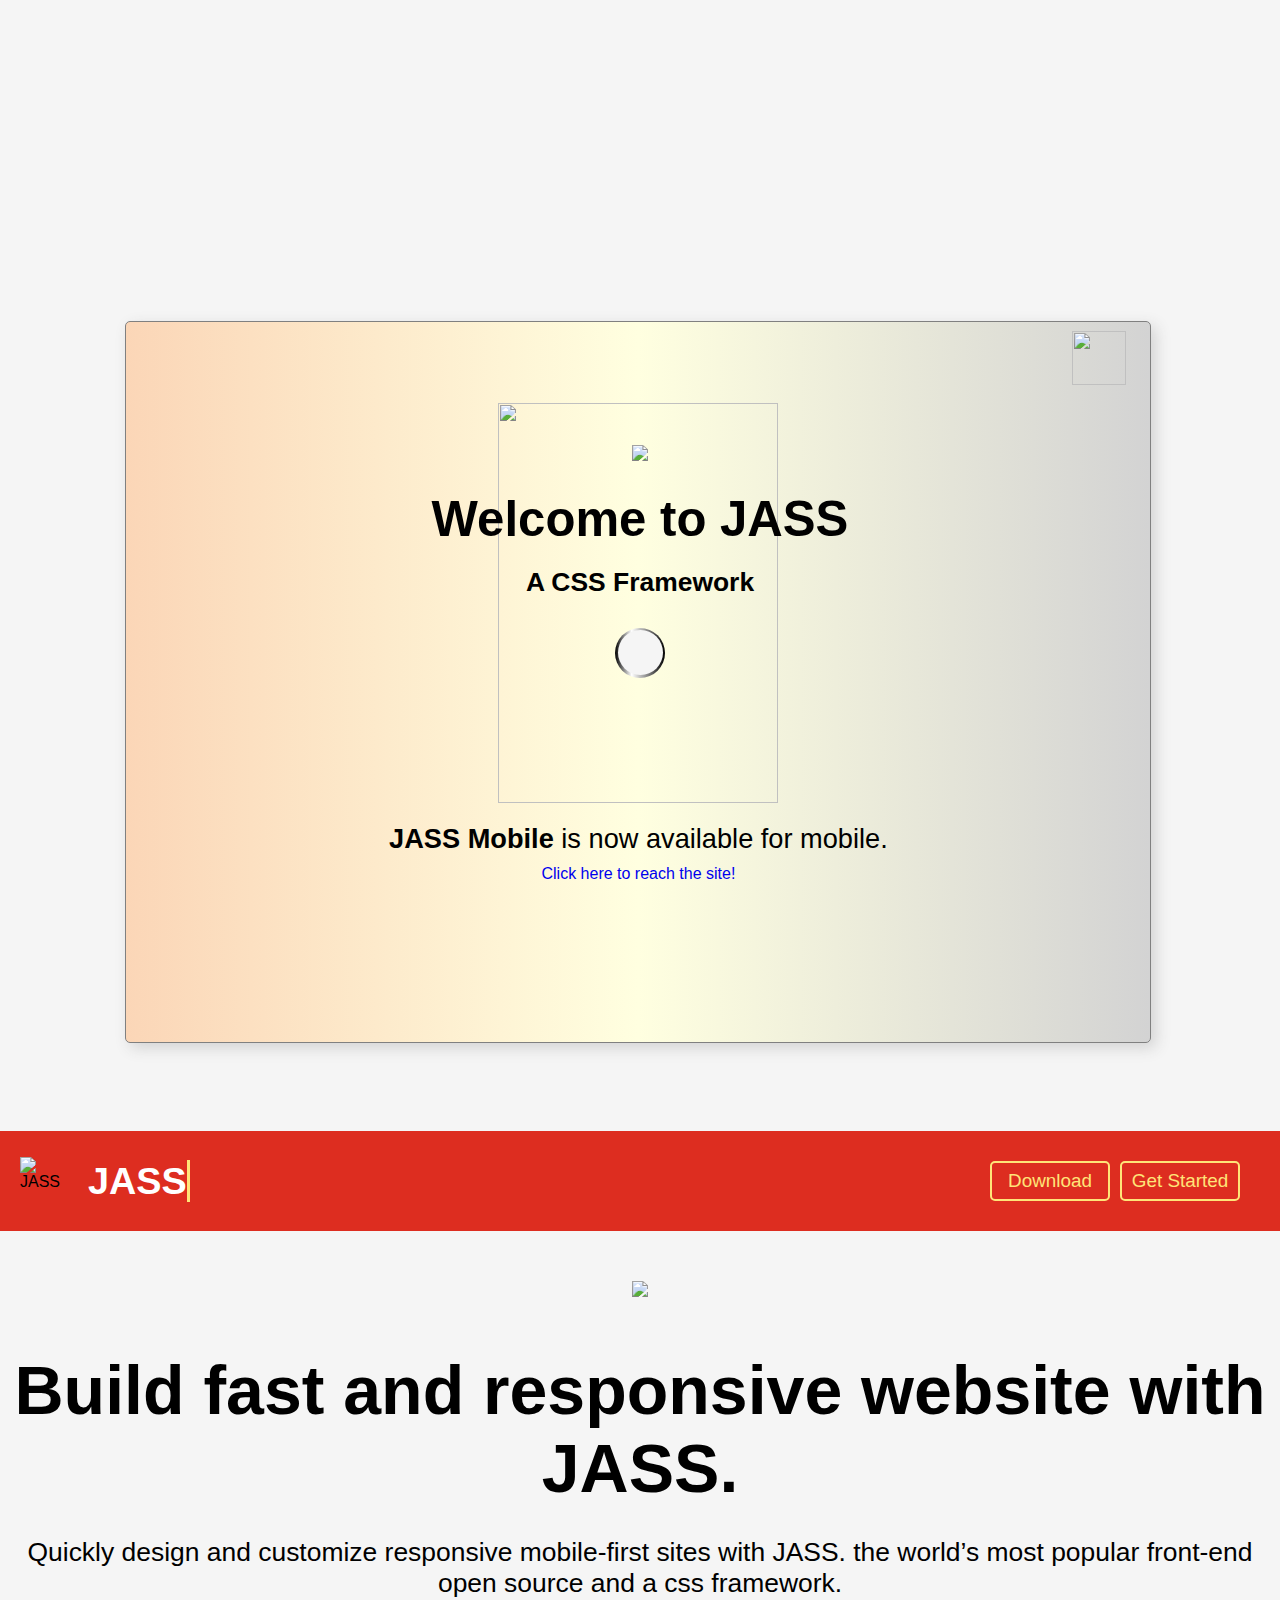
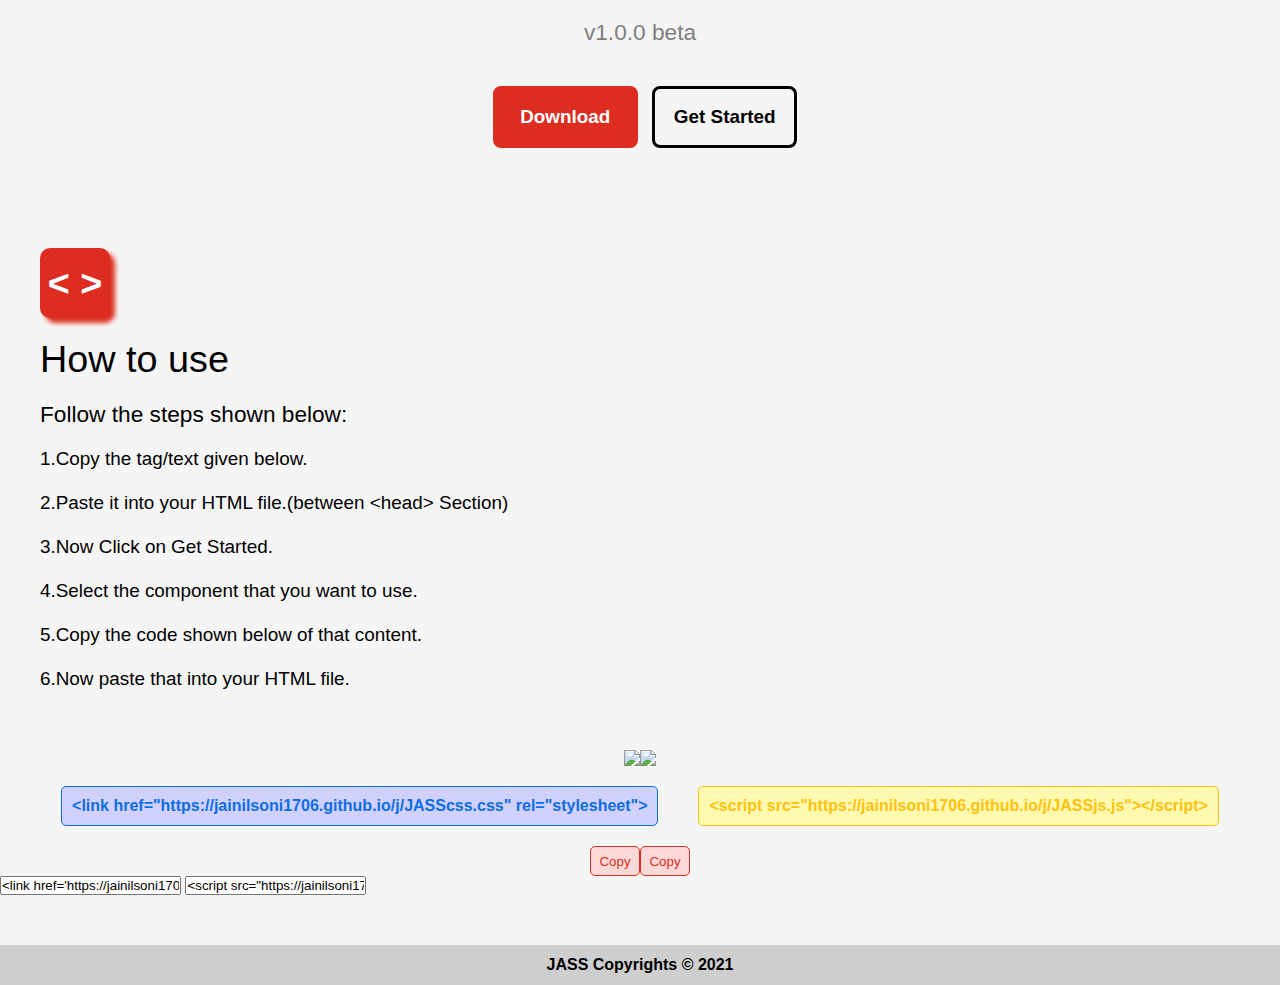
==== getJASS.htm @ 55ca8287 "Update getJASS.htm" ====
<!DOCTYPE html>
<html lang="en">
<head>
    <meta charset="UTF-8">
    <meta http-equiv="X-UA-Compatible" content="IE=edge">
    <meta name="viewport" content="width=device-width, initial-scale=1.0">
    <title>JASS - Jainil's Awesome Style Sheet</title>
    <link rel="icon" href="j96.png" type="icon/png">
    <link rel="stylesheet" href="getJASS.css">
    <link rel="stylesheet" href="home.css">
    <link rel="stylesheet" href="responsive.css">
    <script src="jquery-3.6.0.min.js"></script>
    <script src="getJASS.js"></script>
</head>
<body>
    <script>
        //Jquery

$(document).ready(function(){


    $('main').hide();

    //setTimeout(() => {
     //   $('main').show();        
//    }, 10000);

    setTimeout(() => {
        $('.main-intro').hide();        
    }, 10000);

$('.copy-btn').hide();

$('#cssimg').click(function(){
    $('#jsimg').hide();
    $('.css-css').show();
    $('#copy-btn1').show();
  
});


$('#jsimg').click(function(){
    $('#cssimg').hide();
    $('.js-js').show();
        $('#copy-btn2').show();
});

$('.js-js').hide();
$('.css-css').hide();

$('.inpcopy').hide();
$('.inpcopy2').hide();

$('.all-download-things').hide();

$('.main-head-download').click(function(){
    $('.all-download-things').show();
});

$('.main-head-download2').click(function(){
    $('.all-download-things').show();
});


	setTimeout(function(){
$('.advrtsmnt').show();
	
	},10000);
    

});
	    
	    
	    
function closepopup(){
	document.querySelector('.advrtsmnt').style.display = "none";
	
}

    </script>




<!--BODYBODYBODYBODYBODYOBODYBODYBODYOBODYOBODY-->


<div class="main-intro">
    <img src="j144.png" class="main-intro-icon">
    <div class="main-intro-text">Welcome to JASS</div>
    <div class="main-intro-text2">A CSS Framework </div>
    <div class="main-loading-outer">
        <div class="main-loading-inner">

        </div>
    </div>
</div>

    
    
    

<main>

    
<div class="advrtsmnt">
	<img src="close.png" onclick="closepopup()" class="advrtsmnt-close">		
				<img src="jassmobile.png" class="advrtsmnt-img">
		<div class="advrtsmnt-text"> <b> JASS Mobile </b> is now available for  mobile.</div>
		<a class="advrtsmnt-link" href="https://jainilsoni1706.github.io/jass/getJASSMobile.htm">
			Click here to reach the site!
		</a>
</div>
    
    
    <div class="main-head-nav">
        <img src="j96.png" alt="JASS" class="main-head-icon" >
        <div class="animation-jass">JASS</div>
        <a href="#"><button  class="main-head-download"> Download </button></a> 
        <a href="startJASS.htm"><button  class="main-head-start"> Get Started </button></a> 
    </div>
    
    <!--div class="oval"></div--->

    <center>
    <img src="j240.png" class="main-head-3img">
    </center>
    
    
    <div class="main-head-1">
    
    Build fast and responsive website with JASS.
    </div>
    
    <div class="main-head-2">
        
Quickly design and customize  responsive mobile-first sites  with JASS. the world’s most  popular front-end  open source and a css framework.
    </div>
    

    
<center>

    <div class="head-version">
        v1.0.0 beta
    </div>
    
    <a href="#">
        <button class="main-head-download2">
            Download
        </button>
    </a>

    <a href="startJASS.htm">
        <button class="main-head-start2">
            Get Started
        </button>
    </a>
    


</center>
    
<div class="all-download-things">


    <div id="dwnld-htu" class="head-htu">
        <div class="htu-bg">&lt; &gt;</div>
        <div class="htu-main-text">How to use</div>
        <div class="htu-guide">Follow the steps shown below:</div>
        <div class="htu-steps">
        1.Copy the tag/text given below.
        <br><br>
        2.Paste it into your HTML file.(between &lt;head&gt; Section)
        <br><br>
        3.Now Click on Get Started.
        <br><br>
        4.Select the component that you want to use.
        <br><br>
        5.Copy the code shown below of that content.
        <br><br>
        6.Now paste that into your HTML file.
        </div>

    </div>
    
<!-- 
    <div class="main-links1">
<img src="css.png" class="links1">
<div class="css-tag">  &lt;link href="https://jainilsoni1706.github.io/j/JASScss.css" rel="stylesheet"&gt; </div>


<img src="js.png" class="links1">
<div class="js-tag">  &lt;script src="https://jainilsoni1706.github.io/j/JASSjs.js""&gt;  </div>

    </div> -->

















    
    
    <div class="main-tags">
        <img src="css2.png" class="thisimg" id="cssimg">
        <img src="js2.png" class="thisimg" id="jsimg">
    </div>
    
    
    <div class="cont-tag">
        <div id="css-img" class="css-css">&lt;link href="https://jainilsoni1706.github.io/j/JASScss.css" rel="stylesheet"&gt;</div>
        <div id="js-img" class="js-js"> &lt;script src="https://jainilsoni1706.github.io/j/JASSjs.js"&gt;&lt;/script&gt;  </div>
    </div>
    
    
    <div class="cont-copy">
        <button class="copy-btn" onclick="copy1()" id="copy-btn1"> Copy </button>
        <button class="copy-btn" onclick="copy2()" id="copy-btn2"> Copy </button>
    </div>
    


<input type="text" value="<link href='https://jainilsoni1706.github.io/j/JASScss.css" rel="stylesheet'>" id="forcpy1" class="inpcopy">
    <input type="text" value='<script src="https://jainilsoni1706.github.io/j/JASSjs.js">' class="inpcopy2" id="forcpy2">
    
    </div>



    <div class="main-end">
        JASS Copyrights © 2021
    </div>
    
</main>






















<!--BODYBODYBODYBODYBODYOBODYBODYBODYOBODYOBODY-->

</body>
</html>
---- getJASS.css ----
:root{
    --red:#dd2d20;
    --yellow:#ffe478;
    --blue1:#0d6edf;
    --grey1:#6c757d;
    --green1:#198754;
    --red1:#dc3545;
    --yellow1:#ffc10f;
    --cyan1:#0dcaf0;
}

*{
    padding: 0;
    margin: 0;
}
body{
    font-family: arial;
    background: whitesmoke;
}

.main-head-nav{
    background: var(--red);
    height: 100px;
    position: relative;
    display: flex;
    align-items: center;
    flex-direction: row;
}

.main-head-icon{
    position: relative;
    left: 20px;
    height: 48px;
    width: 48px;
}

.animation-jass{
    color: white;
    font-family: arial;
    font-weight: 700;
    font-size: 1cm;
    position: relative;
    left: 40px;
}

.animation-jass::after{
    content: 'JASS5';
    background: var(--red);
    color: var(--red);
    font-family: arial;
    font-weight: 700;
    font-size: 1cm;
    border-left: 3px solid var(--yellow);
    animation: jass-animation 3s infinite;
}

.main-head-start{
    background: transparent;
    border: var(--yellow) 2px solid;
    color: var(--yellow);
    border-radius: 5px;
    height: 40px;
    width: 120px;
    font-size: 0.5cm;
    font-weight: 500;
    margin-right: 10px;
    position: absolute;
    right: 30px;
    top: 30px;
}

.main-head-start:hover{
    background: var(--yellow);
    color: var(--red);
}

.main-head-download{
    background: transparent;
    border: var(--yellow) 2px solid;
    color: var(--yellow);
    border-radius: 5px;
    height: 40px;
    width: 120px;
    font-size: 0.5cm;
    font-weight: 500;
    margin-right: 10px;
    position: absolute;
    right: 160px;
    top: 30px;

}
.main-head-dark{
background: white;
border: black 2px solid;
color: black;
border-radius: 5px;
height: 40px;
width: 120px;
font-size: 0.5cm;
font-weight: 500;
margin: 30px 0px 30px 0px;
display: flex;
justify-content: center;
align-items: center;

}
.main-head-dark:hover{
    color: white;
    background: black;
    box-shadow: 5px 5px 5px black;
    transition: color .15s ease-in-out,background-color .15s ease-in-out,border-color .15s ease-in-out,box-shadow .15s ease-in-out;
    font-weight: 700;

}


.main-head-light{
    background: black;
    border: white 2px solid;
    color: white;
    border-radius: 5px;
    height: 40px;
    width: 120px;
    font-size: 0.5cm;
    font-weight: 500;
    margin: 30px 0px 30px 0px;
    display: flex;
    justify-content: center;
    align-items: center;
    display: none;
    }
    .main-head-light:hover{
        color: white;
        background: black;
        box-shadow: 3px 3px 3px white;
        transition: color .15s ease-in-out,background-color .15s ease-in-out,border-color .15s ease-in-out,box-shadow .15s ease-in-out;
        font-weight: 700;
    
    }
    .main-head-light:focus{
        outline: none;
    }
    .main-head-dark:focus{
        outline: none;
    }


.main-head-download:hover{
    background: var(--yellow);
    color: var(--red);
}
a{
    text-decoration: none;
}
::selection{
    color: white;
    background: var(--red);
}
.oval{
    background: rgb(238, 238, 238);
    height: 500px;
    width: 500px;
    border-radius: 100%;
    transform: skewY(140deg);
    position: relative;
    top: 120px;
    float: right;
    position: relative;
    right: 30px;
}

.main-loading-outer{
    height: 50px;
    width: 50px;
    background: linear-gradient(to left,black,grey,white,black);
    border-radius: 100%;
    display: flex;
    align-items: center;
    justify-content: center;
    position: relative;
    animation: main-loading 5s infinite;
    position: relative;
}

.main-loading-inner{
    height: 45px;
    width: 45px;
    background: whitesmoke;
    border-radius: 100%;
}

.main-intro{
    display: flex;
    justify-content: center;
    align-items: center;
    flex-direction: column;
    position: relative;
    top: 50ch;
}
.main-intro-icon{
    margin-bottom: 30px;
}
.main-intro-text{
    margin-bottom: 20px;
    font-size: 1.3cm;
    font-weight: 700;
}

.main-intro-text2{
    margin-bottom: 30px;
    font-size: 0.7cm;
    font-weight: 600;
}


.main-head-1{
    color: black;
    font-size: 1.8cm;
    font-weight: 600;
    margin-top: 50px;
    display: flex;
    justify-content: center;
    align-items: center;
    flex-wrap: wrap;
    text-align: center;
    
}
.main-head-2{
color: black;
font-size: 0.7cm;
font-family: sans-serif;
    margin-top: 30px;
    display: flex;
    justify-content: center;
    align-items: center;
 flex-wrap: wrap;
    text-align: center;
    margin-left: 20px;
        margin-right: 20px;
}

.main-head-3img{
    margin-top: 50px;
}

img::selection{
    background: none;
    color: none;
}


.main-head-start2{
    background: transparent;
    border: black 3px solid;
    color: black;
    border-radius: 8px;
    height: 62px;
    width: 145px;
    font-size: 0.5cm;
    font-weight: 600;
    margin-right: 10px;
    margin-top: 40px;
}

.main-head-download2{
    background: var(--red);
    border: var(--red) 3px solid;
    color: white;
    border-radius: 8px;
    height: 62px;
    width: 145px;
    font-size: 0.5cm;
    font-weight: 600;
    margin-right: 10px;
    margin-left: 20px;
    margin-top: 40px;
}

.main-head-download2:hover{
    background: transparent;
    color: var(--red);
    transition: color .15s ease-in-out,background-color .15s ease-in-out,border-color .15s ease-in-out,box-shadow .15s ease-in-out;
}
.main-head-start2:hover{
    background: black;
    color: white;
    transition: color .15s ease-in-out,background-color .15s ease-in-out,border-color .15s ease-in-out,box-shadow .15s ease-in-out;
}

button{
    cursor: pointer;
}

.head-version{
    color: grey;
    font-size: 0.6cm;
    margin-top: 20px;
}

.head-version::selection{
background: none;
color: grey;
}

.htu-bg{
    font-size: 1cm;
    background: var(--red);
    height: 70px;
    width: 70px;
    border-radius: 10px;
    box-shadow: 5px 5px 5px var(--red);
    color: white;
    font-weight: 600;
    display: flex;
    align-items: center;
    justify-content: center;
    margin-bottom: 20px;
}
.htu-main-text{
    font-size: 1cm;
    font-weight: 500;
    margin-bottom: 20px;
}
.htu-guide{
    font-size: 0.6cm;
    margin-bottom: 20px;

}
.htu-steps{
    font-size: 0.5cm;

}
.head-htu{
    margin-left: 40px;
    margin-top: 100px;
    margin-bottom: 60px;
}

.css-tag{
    background: black;
    color: white;
    border-radius: 8px;
    height: 30px;
    display: flex;
    justify-content: center;
    align-items: center;
    flex-wrap: wrap;
    
}

.js-tag{
    background: black;
    color: white;
    border-radius: 8px;
    height: 30px;
    display: flex;
    justify-content: center;
    align-items: center;
    flex-wrap: wrap;
}


.main-end{
    height: 40px;
    background: rgb(206, 206, 206);
    color: black;
    font-weight: 600;
    display: flex;
    justify-content: center;
    align-items: center;
    flex-wrap: wrap;
    margin-top: 50px;
}
.main-end::selection{
    background: rgb(206, 206, 206);
    color: black;
}
.main-tags{
    display: flex;
    flex-wrap: wrap;
    justify-content: center;
    font-size: 0.5cm;

}

.thisimg:hover{
    border-radius: 10px;
    border: 7px solid var(--red);
    height: 130px;
    width: 130px;
}

.cont-tag{
    display: flex;
    flex-wrap: wrap;
    justify-content: center;
}

.css-css{
    border-radius: 5px;
   padding: 10px;
   font-weight: 600;
}


.js-js{
    border-radius: 5px;
   padding: 10px;
   font-weight: 600;
}
#js-img{
    color: var(--yellow1);
    border: 1px solid var(--yellow1);
    background: rgb(255, 250, 176);
    display: flex;
    justify-content: center;
    margin-top: 20px;
    margin-left: 20px;
    margin-right: 20px;
    
}

#css-img{
    color: var(--blue1);
    border: 1px solid var(--blue1);
    background: rgb(209, 209, 255);
    display: flex;
    justify-content: center;
    margin-top: 20px;
    margin-left: 20px;
    margin-right: 20px;
  
}

.cont-copy{
    display: flex;
    flex-wrap: wrap;
    justify-content: center;
}

.copy-btn{
    color: var(--red);
    background: rgb(255, 216, 216);
    border: 1px solid var(--red);
    border-radius: 5px;
    height: 30px;
    width: 50px;
    margin-top: 20px;
    display: flex;
    justify-content: center;
    align-items: center;
}

.main-cont-head-out{
    display: flex;
    justify-content: center;
    align-items: center;
    margin-top: 60px;
}

.main-cont-head{
    background:white;
    height: 35px;
    width: 110px;
    border: 1px solid black;
    border-radius: 5px;
    display: flex;
    align-items: center;
    justify-content: center;
    margin-bottom: 30px;

}
.main-cont-head:hover{
    background: url(j144.png);
    box-shadow: 5px 5px 5px rgb(126, 126, 126);
    animation:movej 10s infinite;
    height: 30px;
    width: 100px;
    font-size: 0.3cm;
    font-weight: 600;
    opacity: 0.9;
    transition: color .15s ease-in-out,background-color .15s ease-in-out,border-color .15s ease-in-out,box-shadow .15s ease-in-out;
}

.main-const-list-out{
display: none;
grid-column: 10;    
}

.main-cont-1{
    background: lightcoral;
    color: white;
    margin-top: 10px;
    margin-bottom: 10px;
    height: 5vh;
    width: 60vw;
    display: flex;
    justify-content: center;
    align-items: center;
    border-radius: 5px;
}
.main-cont-1:hover{
    background: coral;
}


.main-cont-2{
    background: lightblue;
    color: white;
    margin-top: 10px;
    margin-bottom: 10px;
    height: 5vh;
    width: 60vw;
    display: flex;
    justify-content: center;
    align-items: center;
    border-radius: 5px;
}
.main-cont-2:hover{
    background: var(--blue1);
}

.main-cont-3{
    background: lightcyan;
    color: black;
    margin-top: 10px;
    margin-bottom: 10px;
    height: 5vh;
    width: 60vw;
    display: flex;
    justify-content: center;
    align-items: center;
    border-radius: 5px;
}
.main-cont-3:hover{
    background: cyan;
}


.main-cont-4{
    background: lightgoldenrodyellow;
    color: black;
    margin-top: 10px;
    margin-bottom: 10px;
    height: 5vh;
    width: 60vw;
    display: flex;
    justify-content: center;
    align-items: center;
    border-radius: 5px;
}

.main-cont-4:hover{
    background: gold;
}


.main-cont-5{
    background: lightgray;
    color: white;
    margin-top: 10px;
    margin-bottom: 10px;
    height: 5vh;
    width: 60vw;
    display: flex;
    justify-content: center;
    align-items: center;
    border-radius: 5px;
}
.main-cont-5:hover{
    background: gray;
}


.main-cont-6{
    background: lightgreen;
    color: black;
    margin-top: 10px;
    margin-bottom: 10px;
    height: 5vh;
    width: 60vw;
    display: flex;
    justify-content: center;
    align-items: center;
    border-radius: 5px;
}
.main-cont-6:hover{
    background: rgb(102, 255, 0);
}


.main-cont-7{
    background: lightsalmon;
    color: white;
    margin-top: 10px;
    margin-bottom: 10px;
    height: 5vh;
    width: 60vw;
    display: flex;
    justify-content: center;
    align-items: center;
    border-radius: 5px;
}

.main-cont-7:hover{
    background: salmon;
}


.main-cont-8{
    background: lightseagreen;
    color: white;
    margin-top: 10px;
    margin-bottom: 10px;
    height: 5vh;
    width: 60vw;
    display: flex;
    justify-content: center;
    align-items: center;
    border-radius: 5px;
}

.main-cont-8:hover{
    background: seagreen;
}


.main-cont-9{
    background: lightpink;
    color: black;
    margin-top: 10px;
    margin-bottom: 10px;
    height: 5vh;
    width: 60vw;
    display: flex;
    justify-content: center;
    align-items: center;
    border-radius: 5px;
}

.main-cont-9:hover{
    background: pink;
}


.main-cont-10{
    background: lightgrey;
    color: white;
    margin-top: 10px;
    margin-bottom: 10px;
    height: 5vh;
    width: 60vw;
    display: flex;
    justify-content: center;
    align-items: center;
    border-radius: 5px;
}

.main-cont-10:hover{
    background: grey;
}

.main-alert-head{
    font-size: 5vw;
    display: flex;
    justify-content: center;
    font-weight: 600;
    margin-top: 40px;
}
.main-alert-inf{
    font-size: 2.5vw;
    display: flex;
    justify-content: center;
    font-weight: 600;
    margin-top: 15px;
    margin-bottom: 30px;
    
}

.head-of-content{
margin: 40px ;
background: lightgrey;
font-weight: 600;
border-left: 5px solid crimson;
height: 5vh;
display: flex;
align-items: center;
font-size: 2vh;
color: black;
}

hr{
    margin: 10px 0px 10px 0px;
}


.beta-test-message{
    background: rgb(212, 212, 212);
    color: black;
    font-weight: 700;
    border-radius: 5px;
    display: inline;
    padding: 10px 20px 10px 20px;
    margin-top: 40px;

}
.advrtsmnt{
		background:linear-gradient(to left,lightgrey,lightyellow,#fbd6b7);
		border: 1px solid grey;
		box-shadow: 5px 5px 15px lightgrey;
		height: 80vh;
		width: 80vw; 
		margin: 9.8vh 9.8vw 9.8vh 9.8vw;
		border-radius: 5px;
		display: flex;
		flex-direction: column;
		align-items: center;
	}
.advrtsmnt-close{
	height: 54px;
	width: 54px;
	cursor: pointer;
	position: relative;
	left: 36vw;
	top: 1vh;
}

.advrtsmnt-img{
	height: 400px;
	width: 280px;
	margin-top: 3vh;
}

.advrtsmnt-text{
	font-family: arial;
	font-size: 1.7rem;
	margin-top: 20px;
}

.advrtsmnt-link{
	margin-top: 10px;
}

.jass-main-box{
    background: rgb(245, 222, 222);
    color: black;
    font-size: 2.5vh;
    border: none;
    padding: 30px;
    margin: 30px;
    border-radius: 15px;
    overflow-x: scroll;
}

.simple-box-jass{
    border: 1px solid grey;
    border-radius: 5px;
    width: 80vw;
    padding: 10px;
}

.an-animation-box .f-boxes{
    height: 10vh;
    display: flex;
    justify-content: center;
    align-items: center;


}




.an-animation-box{
    border: 1px solid grey;
    border-radius: 5px;
    width: 80vw;
    padding: 10px;
}

.border-for-ss{
    border: 1px solid grey;
    border-radius: 5px;
    width: 80vw;
    padding: 10px;
    height: 80vh;
    display: flex;
    justify-content: center;
    align-items: center;
    background: black;

}













/*
ANIMATIONS ANIMATIONS ANIMATIONS ANIMATIONS ANIMATIONS ANIMATIONS ANIMATIONS ANIMATIONS ANIMATIONS ANIMATIONS ANIMATIONS 
*/
@keyframes movej{
    10%{
        background-position-x: 20px;
        background-position-y: 20px;
    }
    20%{
        background-position-x: 40px;
        background-position-y: 40px;
    }
    30%{
        background-position-x: 60px;
        background-position-y: 60px;
    }
}



@keyframes jass-animation{
    10%{
        position: relative;
        right: 0.7cm;
    }
    20%{
        position: relative;
        right: 1.3cm;
    }
    30%{
        position: relative;
        right: 2cm;
    }
    40%{
        position: relative;
        right: 2.7cm;
    }

    50%{
    position: relative;
    right: 2.7cm;
    }

    60%{
    position: relative;
    right: 2cm;
    }

    70%{
    position: relative;
    right: 1.3cm;
    }

    80%{
    position: relative;
    right: 0.7cm;
    }
}

@keyframes main-loading{

10%{
    transform: rotate(45deg);
}
20%{
    transform: rotate(90deg);
    }
30%{
    transform: rotate(135deg);
    }
40%{
    transform: rotate(180deg);
    }
50%{
    transform: rotate(225deg);
}
60%{
    transform: rotate(270deg);
}
70%{
    transform: rotate(270deg);
}
75%{
    transform: rotate(225deg);
}
80%{
    transform: rotate(180deg);
    }
85%{
    transform: rotate(135deg);
        }
90%{
    transform: rotate(90deg);
            }           
95%{
    transform: rotate(45deg);
}

}







/*
ANIMATIONS ANIMATIONS ANIMATIONS ANIMATIONS ANIMATIONS ANIMATIONS ANIMATIONS ANIMATIONS ANIMATIONS ANIMATIONS ANIMATIONS 
*/
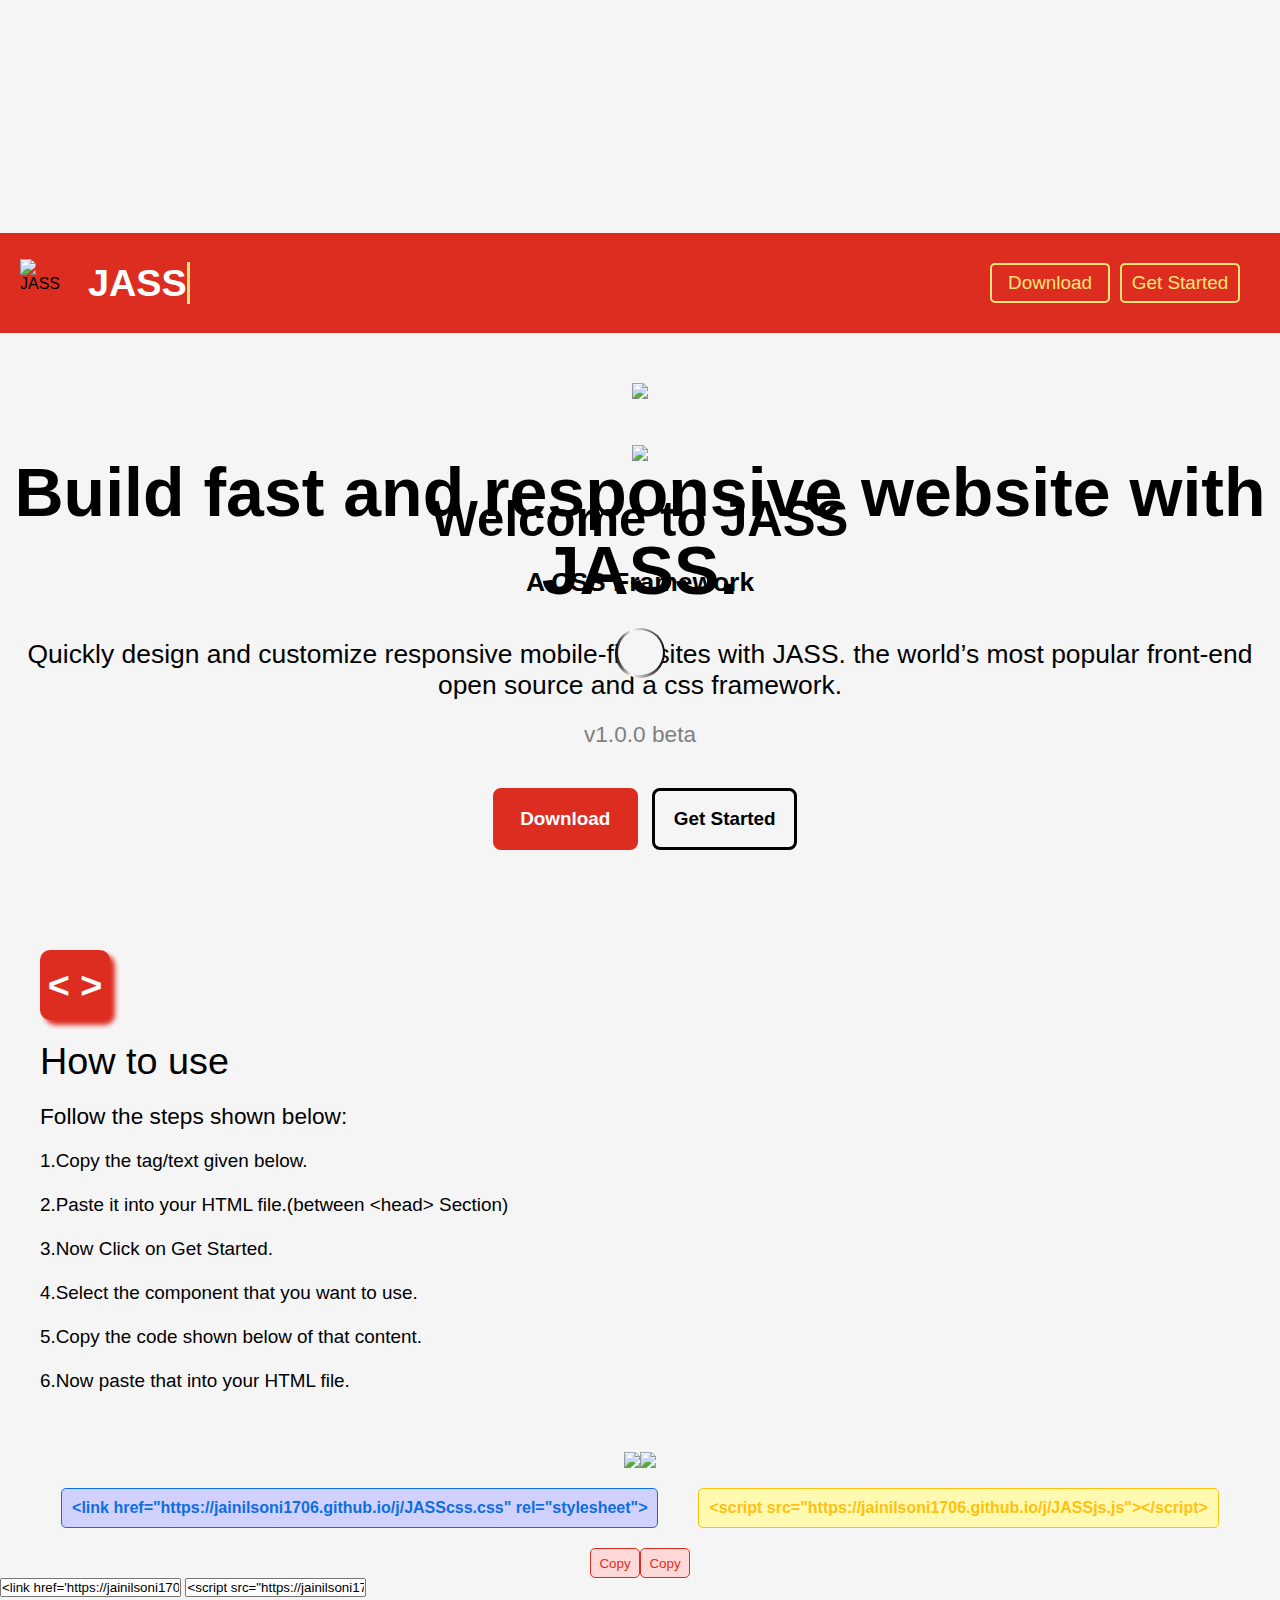
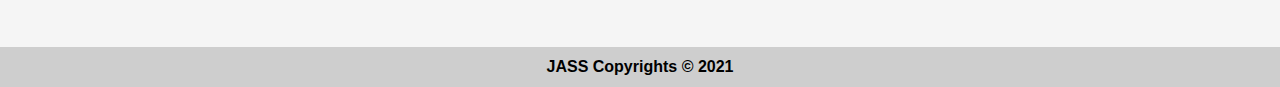
==== commit 5cbd95a0: "Update getJASS.htm" ====
--- a/getJASS.htm
+++ b/getJASS.htm
@@ -21,9 +21,9 @@
 
     $('main').hide();
 
-    //setTimeout(() => {
-     //   $('main').show();        
-//    }, 10000);
+   setTimeout(() => {
+       $('main').show();        
+  }, 10000);
 
     setTimeout(() => {
         $('.main-intro').hide();        
@@ -74,7 +74,7 @@
 	    
 function closepopup(){
 	document.querySelector('.advrtsmnt').style.display = "none";
-	
+	 
 }
 
     </script>
@@ -103,14 +103,14 @@
 <main>
 
     
-<div class="advrtsmnt">
+<!--div class="advrtsmnt">
 	<img src="close.png" onclick="closepopup()" class="advrtsmnt-close">		
 				<img src="jassmobile.png" class="advrtsmnt-img">
 		<div class="advrtsmnt-text"> <b> JASS Mobile </b> is now available for  mobile.</div>
 		<a class="advrtsmnt-link" href="https://jainilsoni1706.github.io/jass/getJASSMobile.htm">
 			Click here to reach the site!
 		</a>
-</div>
+</div-->
     
     
     <div class="main-head-nav">
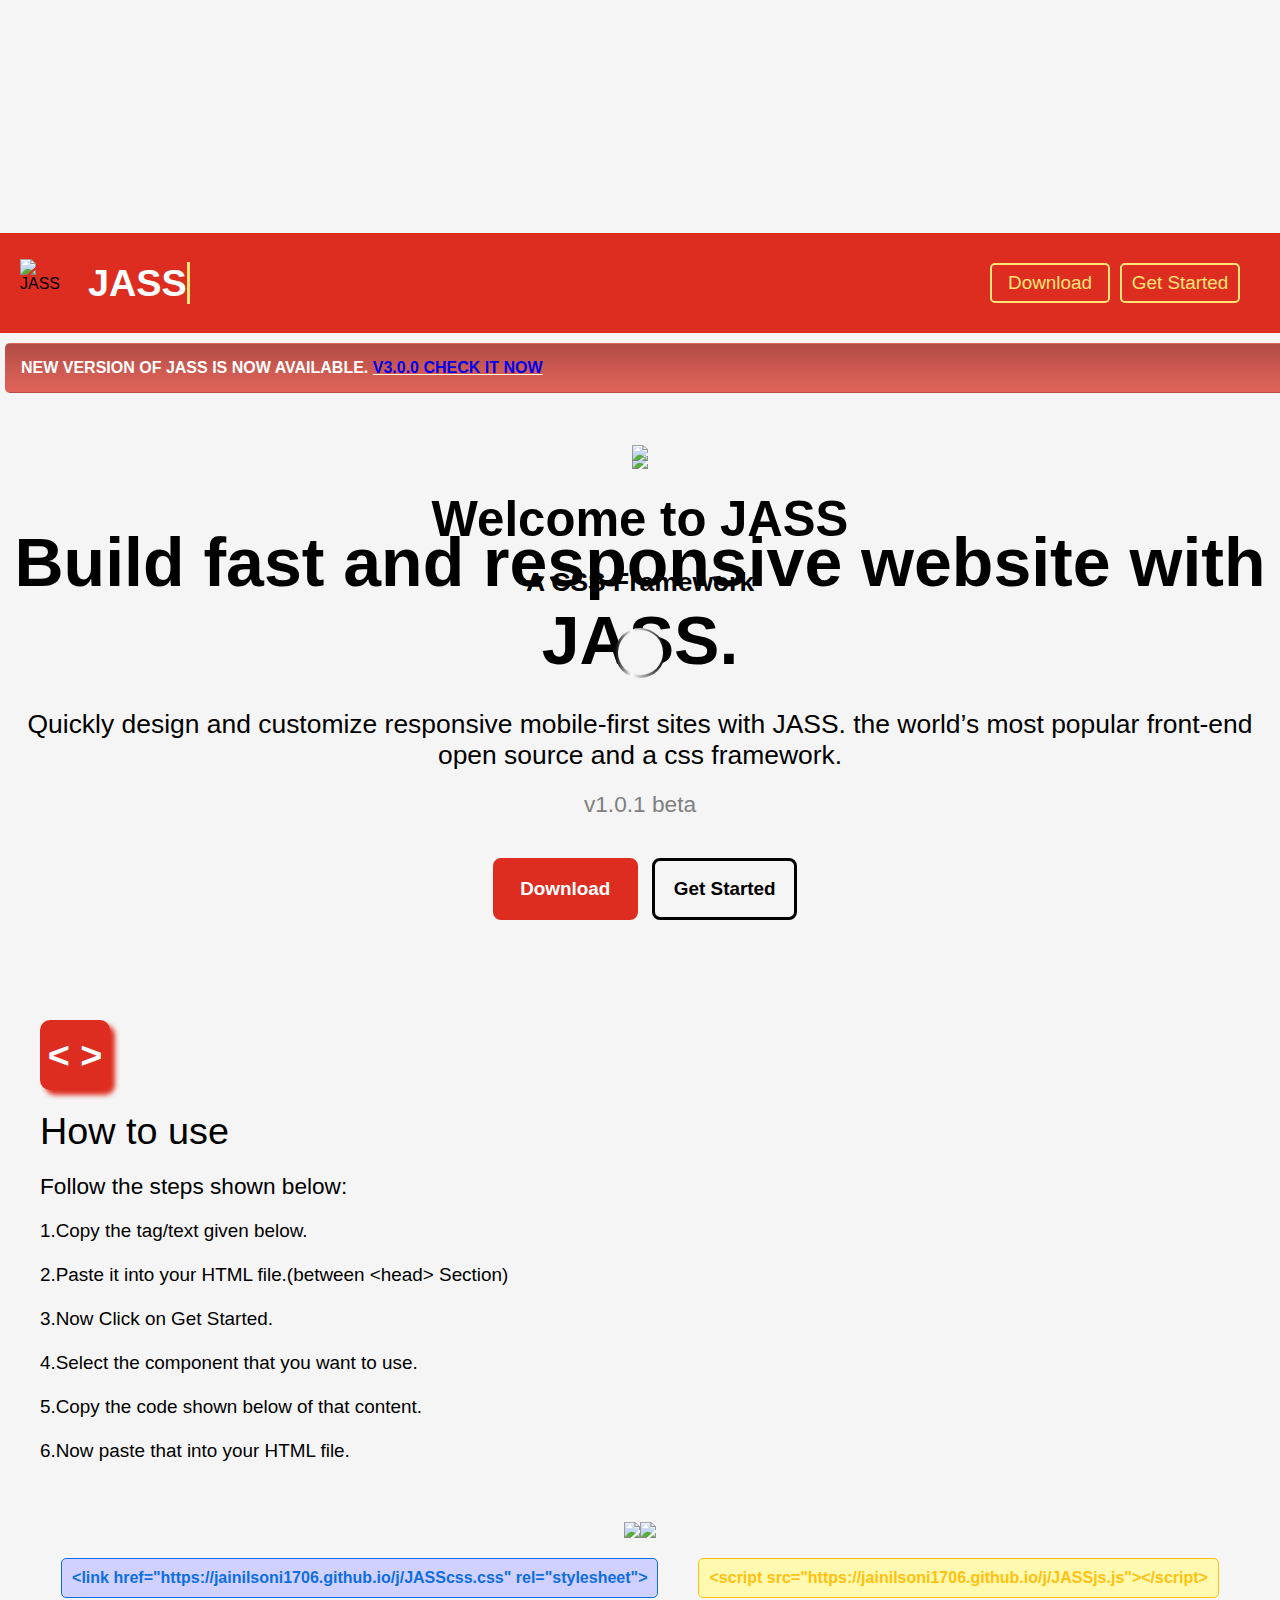
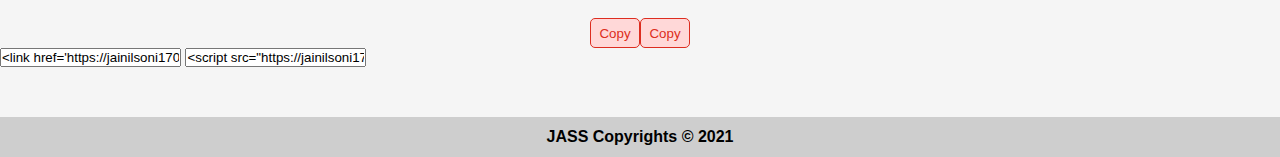
==== commit 259cd62e: "Update getJASS.htm" ====
--- a/getJASS.htm
+++ b/getJASS.htm
@@ -122,6 +122,29 @@
     
     <!--div class="oval"></div--->
 
+	
+	<div class="dark-alert-red">
+        NEW VERSION OF JASS IS NOW AVAILABLE. <span> <a href="#"> V3.0.0 CHECK IT NOW </a> </span>    
+    </div>
+    <style>
+        .dark-alert-red{
+    padding: 15px;
+    background: linear-gradient(to top,#e06359,#cb5950,#af4c45);
+    border: 1px solid #e0625925;
+    color: white;
+    font-weight: bold;
+    border-radius: 5px;
+    margin: 10px 5px;
+            width:100%;
+        }
+        .dark-alert-red span a{
+        text-decoration:underline lightyellow;
+            font-weight:800;
+        }
+        
+    </style>
+	
+	
     <center>
     <img src="j240.png" class="main-head-3img">
     </center>
@@ -142,7 +165,7 @@
 <center>
 
     <div class="head-version">
-        v1.0.0 beta
+        v1.0.1 beta
     </div>
     
     <a href="#">
--- a/getJASS.css
+++ b/getJASS.css
@@ -16,6 +16,12 @@
 body{
     font-family: arial;
     background: whitesmoke;
+}
+
+.justi5{
+margin-left:25px;
+margin-right:25px;
+overflow-x: scroll;
 }
 
 .main-head-nav{
@@ -178,7 +184,7 @@
     align-items: center;
     justify-content: center;
     position: relative;
-    animation: main-loading 5s infinite;
+    animation: main-loading 10s 1;
     position: relative;
 }
 
@@ -287,6 +293,8 @@
     transition: color .15s ease-in-out,background-color .15s ease-in-out,border-color .15s ease-in-out,box-shadow .15s ease-in-out;
 }
 
+
+
 button{
     cursor: pointer;
 }
@@ -704,6 +712,16 @@
     margin-top: 40px;
 
 }
+
+
+.title-bar{
+
+	margin-left:25px;
+	margin-right:25px;
+	
+}
+
+
 .advrtsmnt{
 		background:linear-gradient(to left,lightgrey,lightyellow,#fbd6b7);
 		border: 1px solid grey;
@@ -889,16 +907,16 @@
     transform: rotate(225deg);
 }
 80%{
-    transform: rotate(180deg);
+    transform: rotate(280deg);
     }
 85%{
-    transform: rotate(135deg);
+    transform: rotate(325deg);
         }
 90%{
-    transform: rotate(90deg);
+    transform: rotate(385deg);
             }           
 95%{
-    transform: rotate(45deg);
+    transform: rotate(430deg);
 }
 
 }
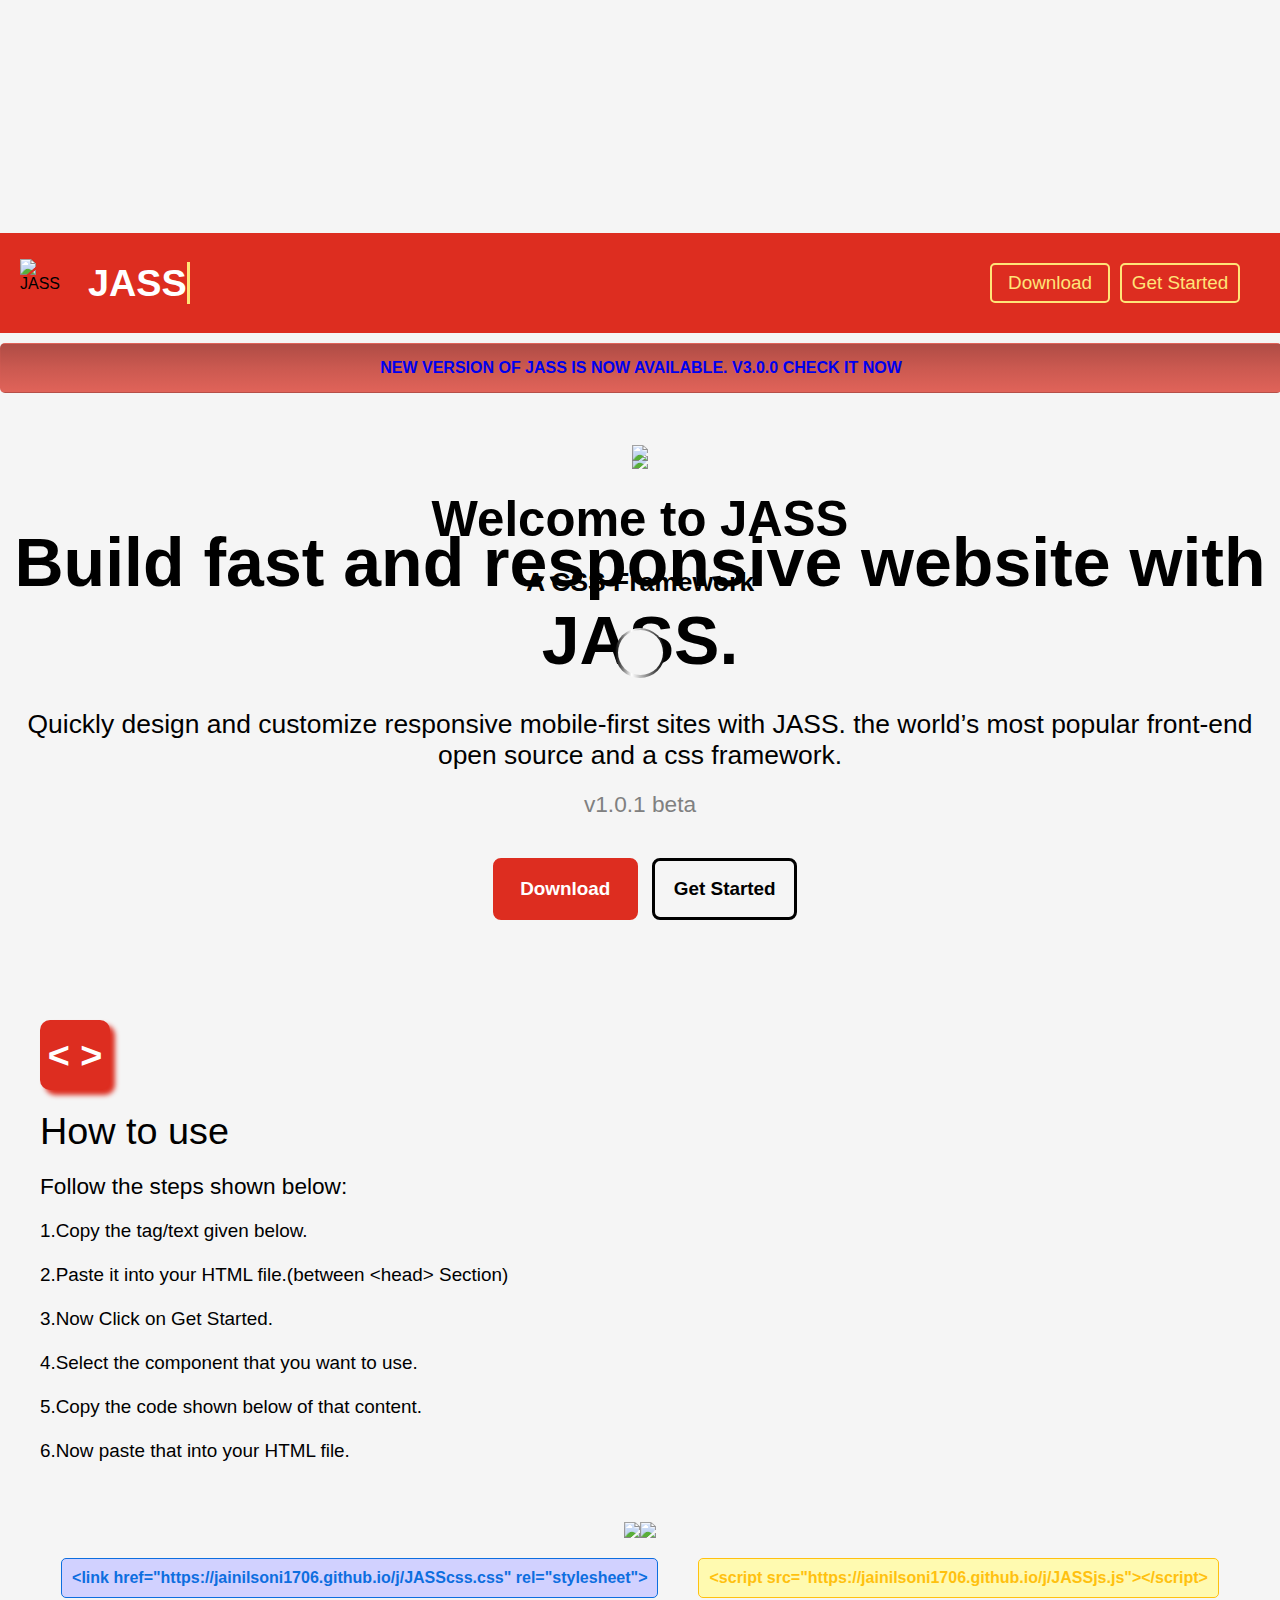
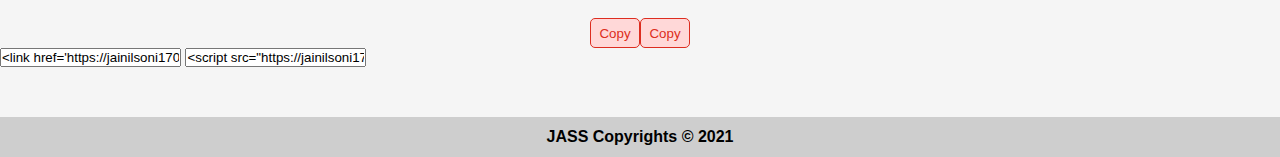
==== commit b8b627f7: "Update getJASS.htm" ====
--- a/getJASS.htm
+++ b/getJASS.htm
@@ -122,23 +122,26 @@
     
     <!--div class="oval"></div--->
 
-	
+	<a href="https://jainilsoni1706.github.io/newJASS/getJASS.htm">
 	<div class="dark-alert-red">
         NEW VERSION OF JASS IS NOW AVAILABLE. <span> <a href="#"> V3.0.0 CHECK IT NOW </a> </span>    
     </div>
+	</a>
     <style>
         .dark-alert-red{
-    padding: 15px;
+    padding: 15px 0px;
     background: linear-gradient(to top,#e06359,#cb5950,#af4c45);
     border: 1px solid #e0625925;
     color: white;
     font-weight: bold;
     border-radius: 5px;
-    margin: 10px 5px;
+    margin: 10px 0px;
             width:100%;
+		text-align:center;
         }
         .dark-alert-red span a{
         text-decoration:underline lightyellow;
+		color:lightyellow;
             font-weight:800;
         }
         
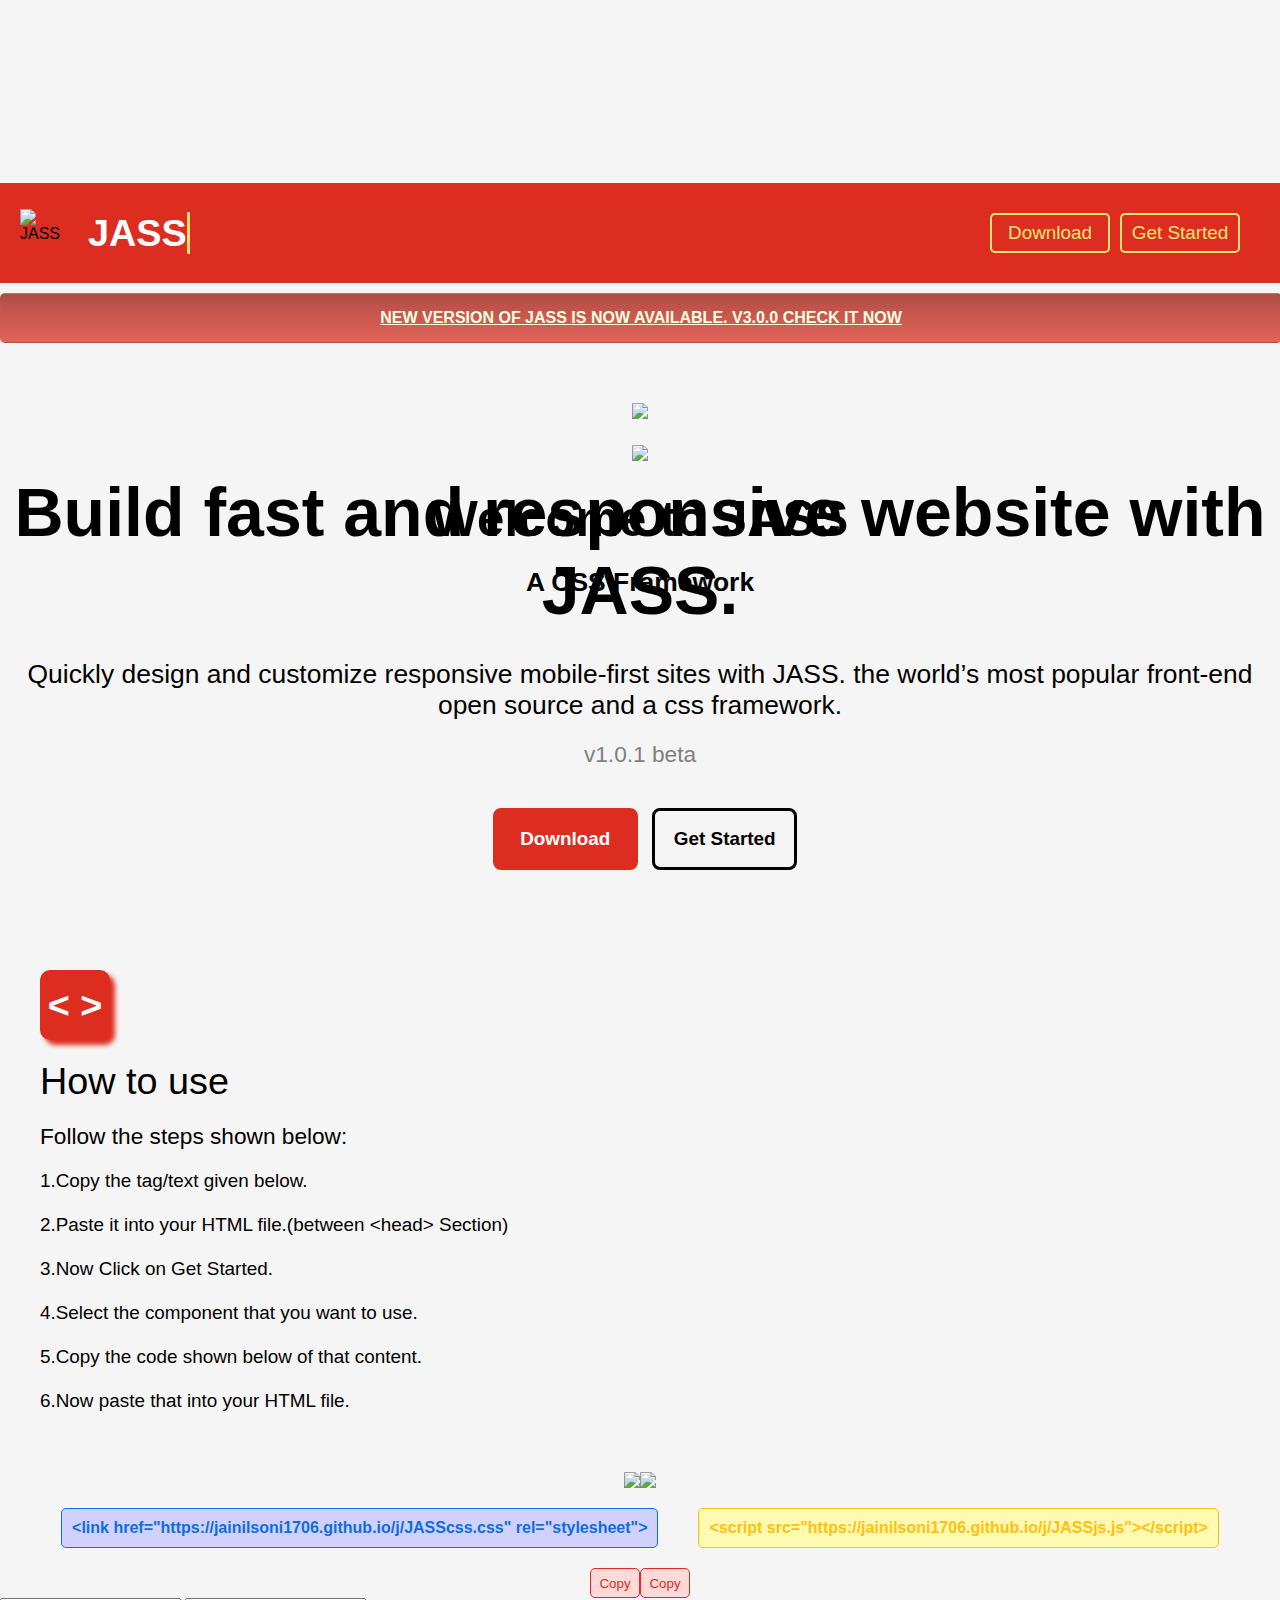
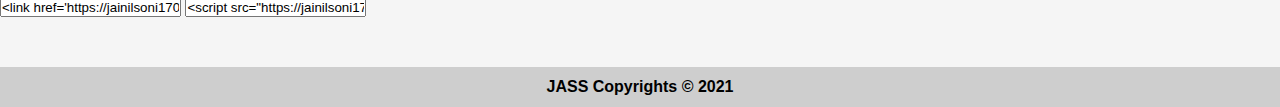
==== commit bcd6f195: "Update getJASS.htm" ====
--- a/getJASS.htm
+++ b/getJASS.htm
@@ -11,6 +11,9 @@
     <link rel="stylesheet" href="responsive.css">
     <script src="jquery-3.6.0.min.js"></script>
     <script src="getJASS.js"></script>
+	<link href=" https://jainilsoni1706.github.io/newJASS/v3CSS.css " rel=" stylesheet">
+	<script src=" https://jainilsoni1706.github.io/newJASS/v3JS.js " > </script>
+	
 </head>
 <body>
     <script>
@@ -89,11 +92,12 @@
     <img src="j144.png" class="main-intro-icon">
     <div class="main-intro-text">Welcome to JASS</div>
     <div class="main-intro-text2">A CSS Framework </div>
-    <div class="main-loading-outer">
+<!--     <div class="main-loading-outer">
         <div class="main-loading-inner">
 
         </div>
-    </div>
+    </div> -->
+	<div class="spinner-t1"></div>
 </div>
 
     
@@ -139,7 +143,7 @@
             width:100%;
 		text-align:center;
         }
-        .dark-alert-red span a{
+        .dark-alert-red a{
         text-decoration:underline lightyellow;
 		color:lightyellow;
             font-weight:800;
